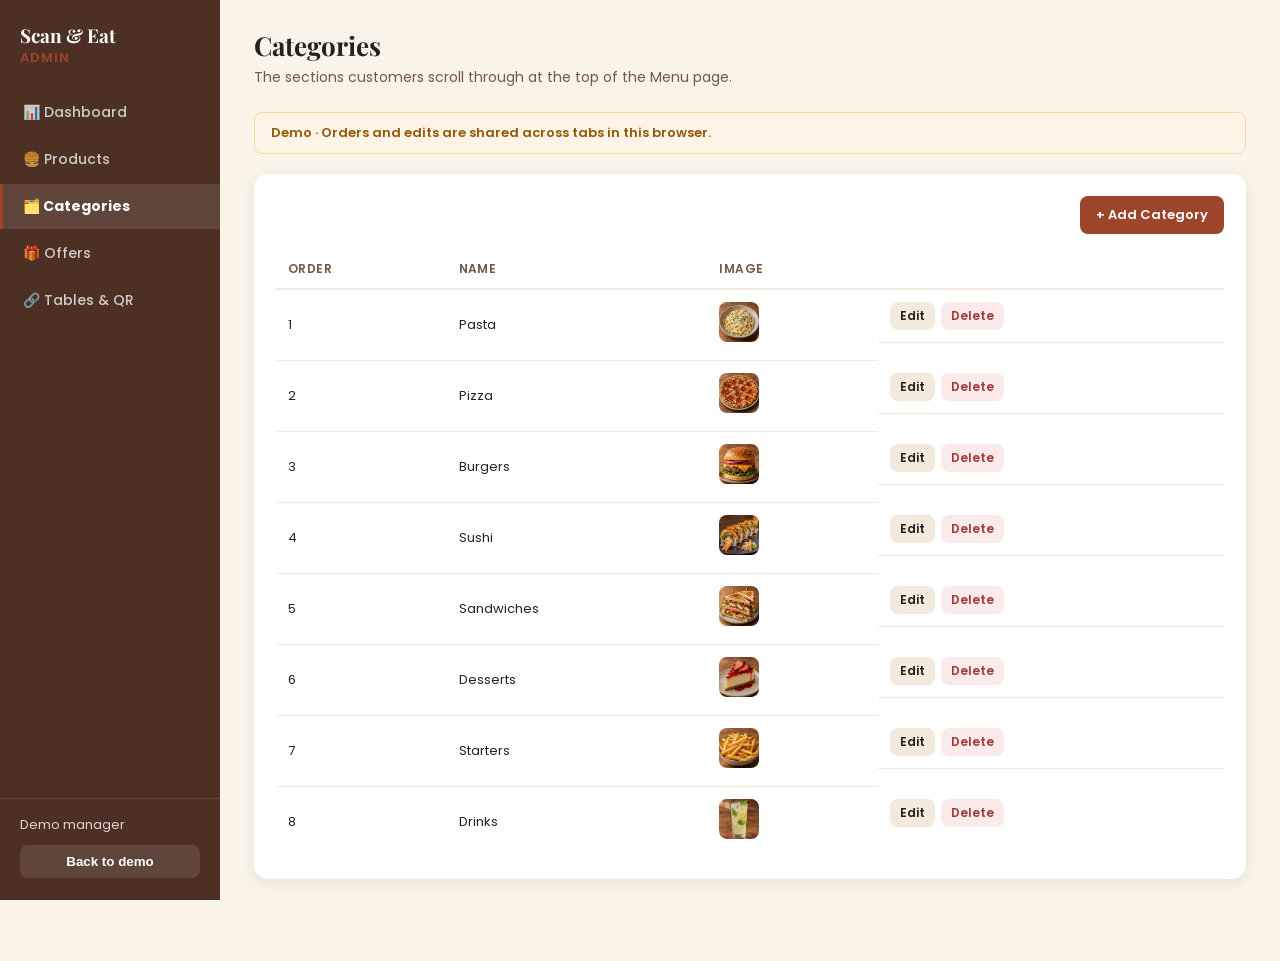
==== admin/categories.html @ ec21bbc0 "feat(demo): add interactive restaurant preview" ====
<!--
  FILE: admin/categories.html
  PURPOSE: Category management (add/edit/delete) - per
           05-FRONTEND-ARCHITECTURE.md section 4.
-->
<!DOCTYPE html>
<html lang="en">
<head>
    <meta charset="UTF-8">
    <meta name="viewport" content="width=device-width, initial-scale=1.0">
    <title>Categories - Scan & Eat Admin</title>
    <link rel="stylesheet" href="css/admin.css">
</head>
<body data-page="categories">
    <div class="admin-layout">
        <aside class="sidebar">
            <div class="sidebar-brand">Scan &amp; Eat<span>ADMIN</span></div>
            <nav class="sidebar-nav">
                <a href="dashboard.html" data-page="dashboard">📊 Dashboard</a>
                <a href="products.html" data-page="products">🍔 Products</a>
                <a href="categories.html" data-page="categories">🗂️ Categories</a>
                <a href="offers.html" data-page="offers">🎁 Offers</a>
                <a href="tables.html" data-page="tables">🔗 Tables &amp; QR</a>
            </nav>
            <div class="sidebar-footer">
                <span id="admin-name"></span>
                <button id="logout-btn">Sign Out</button>
            </div>
        </aside>

        <main class="admin-content">
            <h1 class="page-title">Categories</h1>
            <p class="page-subtitle">The sections customers scroll through at the top of the Menu page.</p>

            <div id="demo-mode-banner" hidden><span id="demo-mode-banner-text"></span></div>

            <div class="panel">
                <div class="toolbar">
                    <span></span>
                    <button class="btn btn-primary" id="add-category-btn">+ Add Category</button>
                </div>
                <table class="data-table">
                    <thead><tr><th>Order</th><th>Name</th><th>Image</th><th></th></tr></thead>
                    <tbody id="categories-table-body"></tbody>
                </table>
                <p class="empty-state" id="categories-empty-msg" hidden>No categories yet.</p>
            </div>
        </main>
    </div>

    <div class="modal-backdrop" id="category-modal" hidden>
        <div class="modal-box">
            <h3 id="category-modal-title">Add Category</h3>
            <form id="category-form">
                <input type="hidden" id="category-id">
                <div class="form-field">
                    <label for="category-name">Name</label>
                    <input type="text" id="category-name" required>
                </div>
                <div class="form-field">
                    <label for="category-image">Image URL</label>
                    <input type="url" id="category-image" placeholder="https://...">
                </div>
                <div class="form-field">
                    <label for="category-order">Display Order</label>
                    <input type="number" id="category-order" min="1" step="1" required>
                </div>
                <div class="form-actions">
                    <button type="button" class="btn btn-secondary" id="category-cancel-btn">Cancel</button>
                    <button type="submit" class="btn btn-primary" id="category-save-btn">Save</button>
                </div>
            </form>
        </div>
    </div>

    <script src="../shared/js/config.js"></script>
    <script src="../shared/js/auth.js"></script>
    <script src="../shared/js/api-client.js"></script>
    <script src="../shared/js/demo-store.js"></script>
    <script src="../customer/js/demo-data.js"></script>
    <script src="js/admin-demo-data.js"></script>
    <script src="js/nav.js"></script>
    <script src="js/categories.js"></script>
</body>
</html>
---- admin/css/admin.css ----
/*
  FILE: admin/css/admin.css
  PURPOSE: Visual styling for the Admin Dashboard (all 5 pages).
  DESIGN RATIONALE: Unlike the Kitchen Display's dark operational theme,
           Admin stays light - the person using it (the owner/manager) sits
           with it for long stretches doing data entry and wants low eye
           strain, not urgency. It keeps the customer app's cream/green/
           orange brand family and the same type pairing (Playfair for
           page titles, Poppins for everything else) for continuity, but is
           restructured into the sidebar-plus-content layout a back-office
           tool needs: a persistent nav rail, and content built from
           tables/forms/cards rather than swipeable rows.
*/

@import url('https://fonts.googleapis.com/css2?family=Poppins:wght@400;500;600;700&family=Playfair+Display:wght@600;700&display=swap');
@import url('../../shared/css/tokens.css');

* { box-sizing: border-box; margin: 0; padding: 0; }

body {
    font-family: 'Poppins', sans-serif;
    background-color: var(--brand-cream);
    color: var(--gray-900);
}

.admin-layout {
    display: flex;
    min-height: 100vh;
}

/* ---------------- Sidebar ---------------- */
.sidebar {
    width: 220px;
    flex-shrink: 0;
    background-color: var(--brand-green);
    color: white;
    display: flex;
    flex-direction: column;
    padding: 22px 0;
    position: sticky;
    top: 0;
    height: 100vh;
}

.sidebar-brand {
    font-family: 'Playfair Display', serif;
    font-size: 19px;
    font-weight: 700;
    padding: 0 20px 22px;
}
.sidebar-brand span { color: var(--brand-orange); display: block; font-size: 13px; font-family: 'Poppins', sans-serif; font-weight: 600; letter-spacing: 1px; }

.sidebar-nav {
    display: flex;
    flex-direction: column;
    gap: 2px;
    flex: 1;
}

.sidebar-nav a {
    color: rgba(255, 255, 255, 0.75);
    text-decoration: none;
    padding: 12px 20px;
    font-size: 14px;
    font-weight: 500;
    border-left: 3px solid transparent;
}
.sidebar-nav a:hover { background: rgba(255, 255, 255, 0.06); color: white; }
.sidebar-nav a.active {
    background: rgba(255, 255, 255, 0.1);
    border-left-color: var(--brand-orange);
    color: white;
    font-weight: 700;
}

.sidebar-footer {
    padding: 16px 20px 0;
    border-top: 1px solid rgba(255, 255, 255, 0.12);
    margin-top: 16px;
    font-size: 13px;
}
#admin-name { display: block; opacity: 0.8; margin-bottom: 10px; }
.sidebar-footer #logout-btn {
    width: 100%;
    background: rgba(255, 255, 255, 0.1);
    color: white;
    border: none;
    padding: 9px;
    border-radius: var(--radius-sm);
    cursor: pointer;
    font-weight: 600;
}
.sidebar-footer #logout-btn:hover { background: rgba(255, 255, 255, 0.2); }

/* ---------------- Content area ---------------- */
.admin-content {
    flex: 1;
    padding: 28px 34px 60px;
    max-width: 1100px;
}

.page-title {
    font-family: 'Playfair Display', serif;
    font-size: 26px;
    font-weight: 700;
    margin-bottom: 4px;
}
.page-subtitle { color: var(--brand-text-muted); font-size: 14px; margin-bottom: 24px; }

#demo-mode-banner {
    background-color: #FFF4E5;
    color: #92580B;
    border: 1px solid #F3D9A8;
    border-radius: var(--radius-sm);
    padding: 10px 16px;
    font-size: 13px;
    font-weight: 600;
    margin-bottom: 20px;
}
#demo-mode-banner[hidden] { display: none; }

/* ---------------- Cards / dashboard tiles ---------------- */
.tile-row {
    display: grid;
    grid-template-columns: repeat(auto-fit, minmax(180px, 1fr));
    gap: 16px;
    margin-bottom: 28px;
}
.tile {
    background: white;
    border-radius: var(--radius-md);
    padding: 18px 20px;
    box-shadow: var(--shadow-card);
}
.tile .tile-label { font-size: 12px; color: var(--brand-text-muted); font-weight: 600; text-transform: uppercase; letter-spacing: 0.5px; }
.tile .tile-value { font-size: 26px; font-weight: 700; color: var(--brand-green); margin-top: 6px; }

.panel {
    background: white;
    border-radius: var(--radius-md);
    padding: 22px;
    box-shadow: var(--shadow-card);
    margin-bottom: 22px;
}
.panel h2 { font-size: 16px; margin-bottom: 14px; }

/* ---------------- Buttons ---------------- */
.btn {
    display: inline-flex;
    align-items: center;
    gap: 6px;
    border: none;
    border-radius: var(--radius-sm);
    padding: 9px 16px;
    font-weight: 600;
    font-size: 13px;
    cursor: pointer;
    font-family: inherit;
}
.btn-primary { background: var(--brand-orange); color: white; }
.btn-primary:hover { filter: brightness(1.06); }
.btn-secondary { background: var(--gray-100); color: var(--gray-900); }
.btn-secondary:hover { background: var(--gray-200); }
.btn-danger { background: #FBEAEA; color: #A13A3A; }
.btn-danger:hover { background: #F6D8D8; }
.btn-sm { padding: 5px 10px; font-size: 12px; }
.btn:disabled { opacity: 0.5; cursor: default; }

.toolbar { display: flex; justify-content: space-between; align-items: center; margin-bottom: 16px; flex-wrap: wrap; gap: 10px; }

/* ---------------- Tables ---------------- */
table.data-table { width: 100%; border-collapse: collapse; font-size: 13px; }
table.data-table th {
    text-align: left;
    padding: 10px 12px;
    color: var(--brand-text-muted);
    font-weight: 600;
    font-size: 12px;
    text-transform: uppercase;
    letter-spacing: 0.4px;
    border-bottom: 2px solid var(--gray-100);
}
table.data-table td { padding: 12px; border-bottom: 1px solid var(--gray-100); vertical-align: middle; }
table.data-table tr:last-child td { border-bottom: none; }
.row-actions { display: flex; gap: 6px; }

.empty-state { text-align: center; padding: 40px 20px; color: var(--brand-text-muted); font-size: 14px; }

/* ---------------- Badges / toggles ---------------- */
.badge { display: inline-block; padding: 3px 10px; border-radius: 20px; font-size: 11px; font-weight: 700; }
.badge-available { background: var(--status-ready-bg); color: var(--status-ready-fg); }
.badge-sold-out { background: var(--status-cancelled-bg); color: var(--status-cancelled-fg); }
.badge-active { background: var(--status-ready-bg); color: var(--status-ready-fg); }
.badge-inactive { background: var(--gray-100); color: var(--gray-500); }
.badge-featured { background: var(--status-preparation-bg); color: var(--status-preparation-fg); }

.toggle-switch { position: relative; display: inline-block; width: 40px; height: 22px; }
.toggle-switch input { position: absolute; inset: 0; opacity: 0; width: 100%; height: 100%; margin: 0; z-index: 1; cursor: pointer; }
.toggle-switch input:focus-visible + .toggle-slider { outline: 3px solid #986015; outline-offset: 3px; }
.toggle-slider {
    position: absolute; cursor: pointer; inset: 0;
    background-color: var(--gray-300); border-radius: 22px; transition: 0.15s;
}
.toggle-slider::before {
    content: ""; position: absolute; height: 16px; width: 16px; left: 3px; bottom: 3px;
    background-color: white; border-radius: 50%; transition: 0.15s;
}
.toggle-switch input:checked + .toggle-slider { background-color: var(--brand-green-soft); }
.toggle-switch input:checked + .toggle-slider::before { transform: translateX(18px); }

/* ---------------- Forms / modal ---------------- */
.modal-backdrop {
    position: fixed; inset: 0; background: rgba(20, 30, 25, 0.45);
    display: flex; align-items: center; justify-content: center; padding: 20px; z-index: 1000;
}
.modal-backdrop[hidden] { display: none; }
.modal-box {
    background: white; border-radius: var(--radius-lg); padding: 26px; width: 100%; max-width: 420px;
    max-height: 90vh; overflow-y: auto;
}
.modal-box h3 { font-size: 17px; margin-bottom: 16px; }

.form-field { margin-bottom: 14px; }
.form-field label { display: block; font-size: 12px; font-weight: 600; margin-bottom: 5px; color: var(--gray-700); }
.form-field input, .form-field select, .form-field textarea {
    width: 100%; padding: 9px 11px; border: 1px solid var(--gray-300); border-radius: var(--radius-sm);
    font-size: 13px; font-family: inherit;
}
.form-field textarea { resize: vertical; min-height: 60px; }
.checkbox-field { display: flex; align-items: center; gap: 8px; font-size: 13px; margin-bottom: 12px; }
.form-actions { display: flex; justify-content: flex-end; gap: 8px; margin-top: 18px; }

/* ---------------- QR / Tables page ---------------- */
.qr-box {
    background: var(--gray-50); border: 1px dashed var(--gray-300); border-radius: var(--radius-sm);
    width: 120px; height: 120px; display: flex; align-items: center; justify-content: center;
    font-size: 11px; color: var(--gray-500); text-align: center; padding: 6px;
}
.qr-box img { width: 100%; height: 100%; object-fit: contain; }

/* ---------------- Login page (mirrors kitchen's, admin-toned) ---------------- */
.login-page { min-height: 100vh; display: flex; align-items: center; justify-content: center; padding: 20px; background: var(--brand-cream); }
.login-card { background: white; padding: 36px 30px; border-radius: var(--radius-lg); width: 100%; max-width: 360px; box-shadow: var(--shadow-card); }
.login-card h1 { font-family: 'Playfair Display', serif; font-size: 22px; margin-bottom: 4px; color: var(--brand-green); }
.login-card .subtitle { color: var(--brand-text-muted); font-size: 13px; margin-bottom: 24px; }
.login-card label { display: block; font-size: 13px; font-weight: 600; margin-bottom: 6px; margin-top: 14px; }
.login-card input { width: 100%; padding: 12px 14px; border-radius: var(--radius-sm); border: 1px solid var(--gray-300); font-size: 14px; font-family: inherit; }
.login-card input:focus { outline: 2px solid var(--brand-orange); }
.login-card button[type="submit"] {
    width: 100%; margin-top: 22px; background: var(--brand-orange); color: white; border: none;
    padding: 13px; border-radius: var(--radius-sm); font-weight: 700; font-size: 15px; cursor: pointer; font-family: inherit;
}
.login-card button[type="submit"]:disabled { opacity: 0.6; cursor: default; }
#login-error { background: #FBEAEA; color: #A13A3A; padding: 10px 12px; border-radius: var(--radius-sm); font-size: 13px; margin-top: 16px; }
#login-error[hidden] { display: none; }
.demo-credentials-hint { margin-top: 20px; font-size: 12px; color: var(--brand-text-muted); background: var(--gray-50); padding: 10px 12px; border-radius: var(--radius-sm); }

@media (max-width: 720px) {
    .admin-layout { flex-direction: column; }
    .sidebar { width: 100%; height: auto; position: static; flex-direction: row; align-items: center; flex-wrap: wrap; padding: 12px; }
    .sidebar-brand { padding: 0 12px 0 0; }
    .sidebar-nav { flex-direction: row; flex-wrap: wrap; }
    .sidebar-footer { border-top: none; margin: 0 0 0 auto; padding: 0; display: flex; align-items: center; gap: 10px; }
    #admin-name { margin-bottom: 0; }
    .admin-content { padding: 20px; }
}

.admin-content { min-width: 0; }
.panel { overflow-x: auto; }
.form-actions { flex-wrap: wrap; }
.offer-items { margin: 14px 0; border: 1px solid var(--gray-200); border-radius: 8px; padding: 12px; }
.offer-item-row { display: grid; grid-template-columns: minmax(100px, 1fr) 64px auto; gap: 6px; margin-bottom: 8px; }
.offer-item-row select, .offer-item-row input { width: 100%; min-height: 40px; }
@media print {
    .admin-layout, .modal-box .form-actions, #qr-demo-note { display: none !important; }
    #qr-modal:not([hidden]) { position: static; display: block; background: white; }
    #qr-modal .modal-box { margin: auto; max-height: none; overflow: visible; }
}
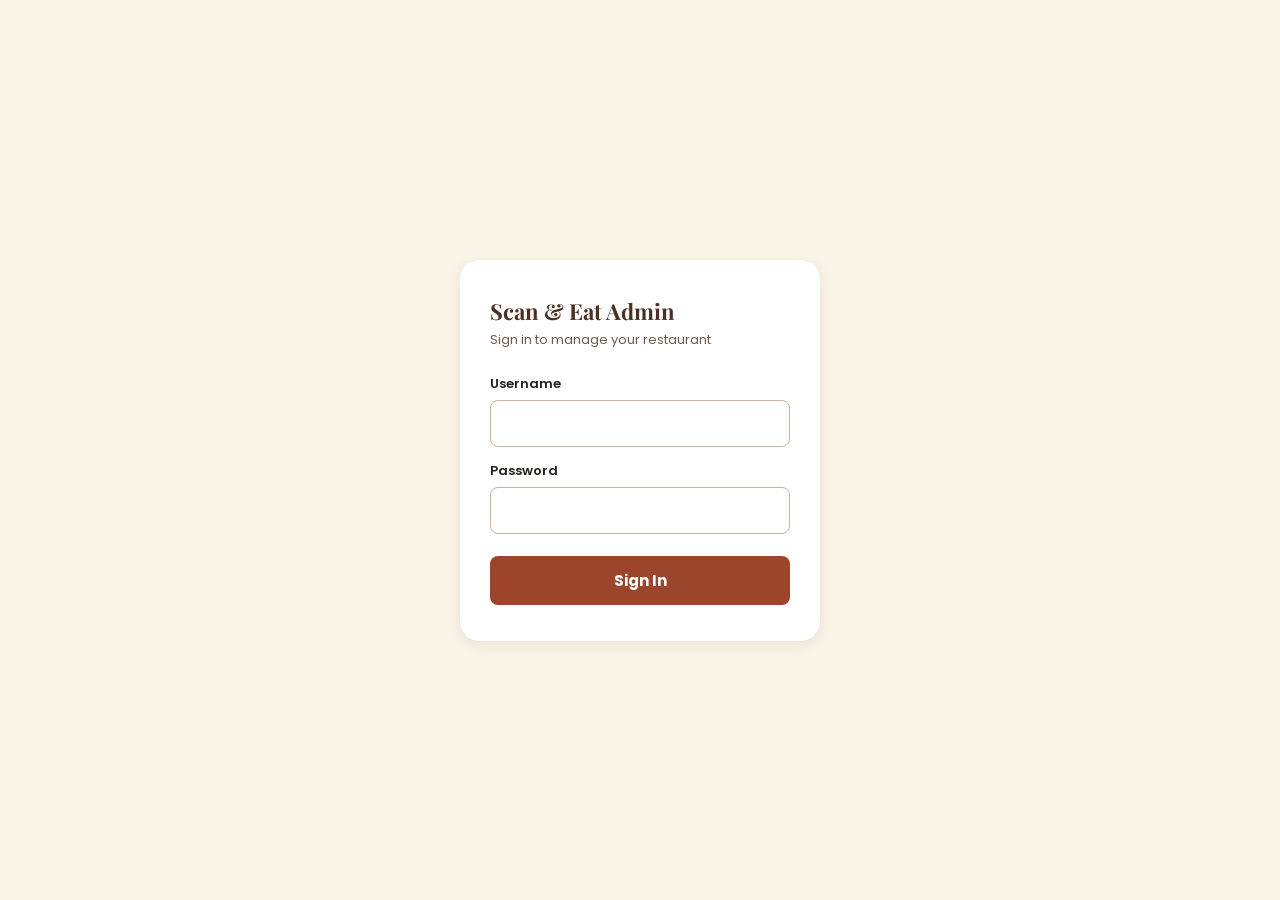
==== commit 5916e85f: "feat(frontend): add API-connected restaurant interfaces" ====
--- a/admin/categories.html
+++ b/admin/categories.html
@@ -59,7 +59,7 @@
                 </div>
                 <div class="form-field">
                     <label for="category-image">Image URL</label>
-                    <input type="url" id="category-image" placeholder="https://...">
+                    <input type="text" id="category-image" placeholder="https://...">
                 </div>
                 <div class="form-field">
                     <label for="category-order">Display Order</label>
